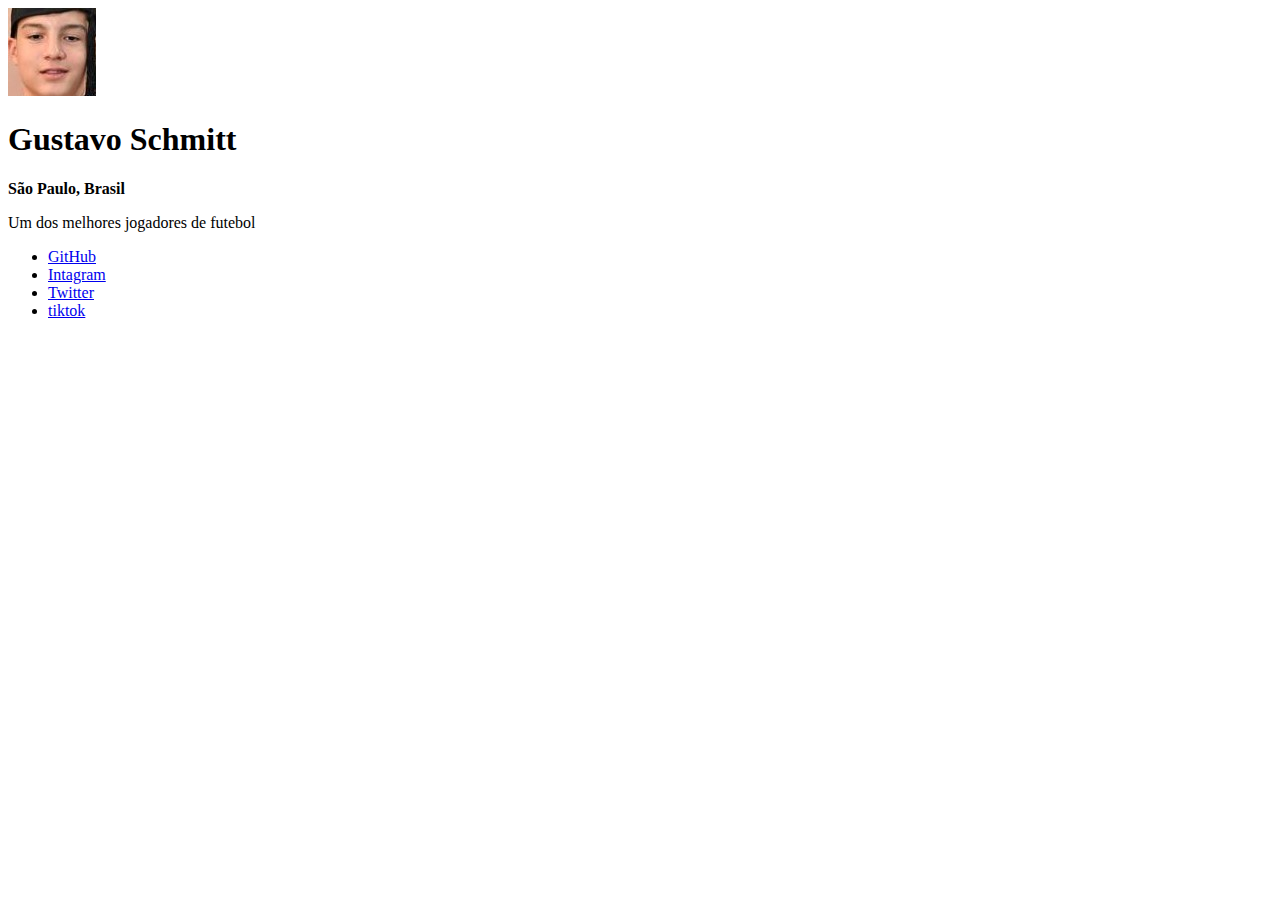
==== index.html @ e810b4e7 "início do projeto e estrutura do HTML" ====
<!DOCTYPE html>
<html lang="pt-br">
<head>
    <meta charset="UTF-8">
    <meta name="viewport" content="width=device-width, initial-scale=1.0">
    <title>'link-tree'</title>
</head>
<body>
    <div>
        <img src="Gustavo_Schmitt.jpg" alt="Gustavo Schmitt da Silva">

        <h1>Gustavo Schmitt</h1>

        <strong>São Paulo, Brasil</strong>

        <p>Um dos melhores jogadores de futebol</p>

        <ul>

            <li><a href="https://github.com/gugaschmitt">GitHub</a>
            </li>
            <li><a href="https://www.instagram.com/guga.schmitt/">Intagram</a>
            </li>
            <li><a href="https://x.com/sgschmitt">Twitter</a> 
            </li>
            <li><a href="https://www.tiktok.com/@.g.schmitt">tiktok</a>
            </li>

        </ul>
        
    </div>
</body>
</html>
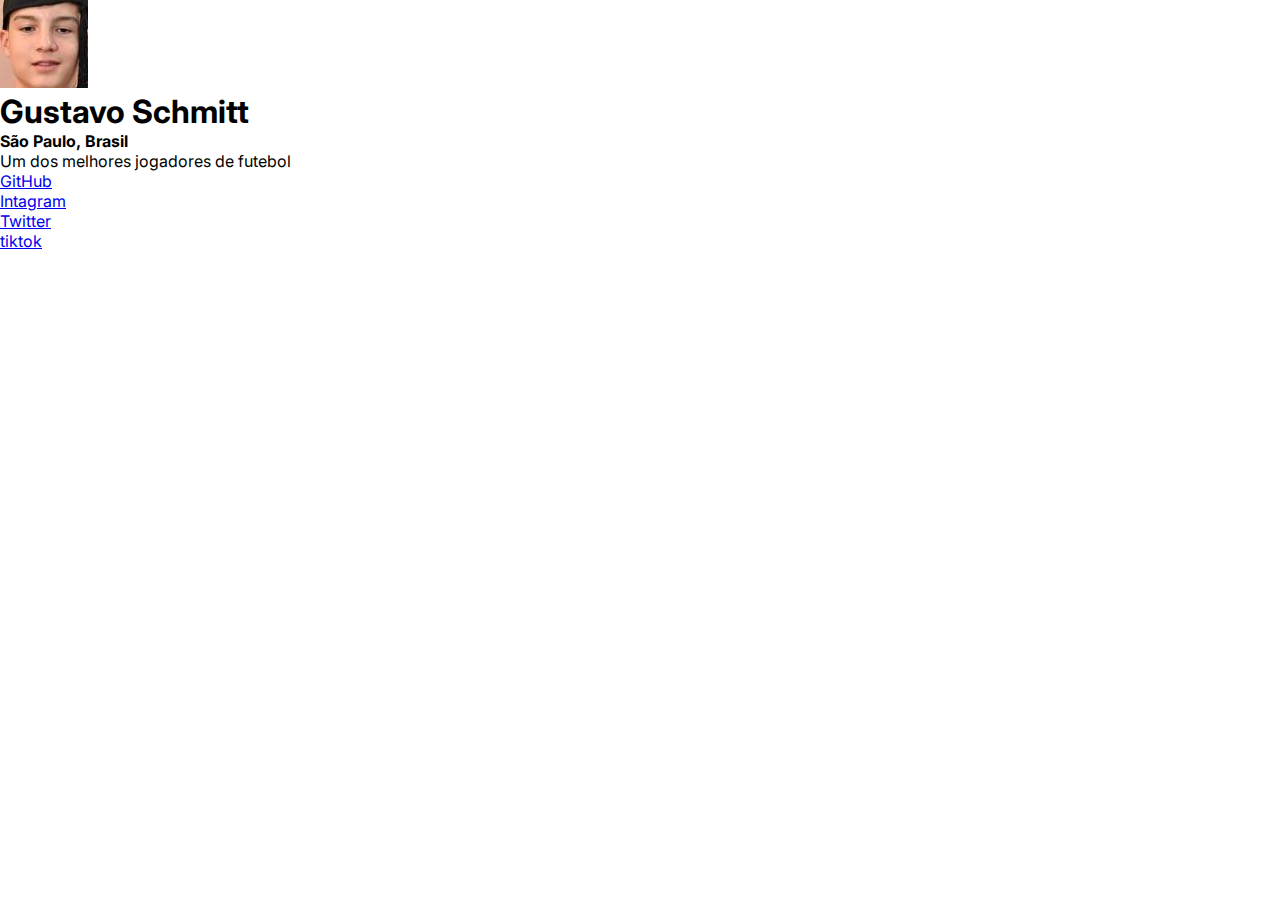
==== commit 4491b809: "primeiras estilizações com o CSS" ====
--- a/index.html
+++ b/index.html
@@ -3,7 +3,9 @@
 <head>
     <meta charset="UTF-8">
     <meta name="viewport" content="width=device-width, initial-scale=1.0">
+    <link rel="stylesheet" href="style.css">
     <title>'link-tree'</title>
+    <link rel="stylesheet" href="style.css">
 </head>
 <body>
     <div>
--- a/style.css
+++ b/style.css
@@ -0,0 +1,8 @@
+@import url('https://fonts.googleapis.com/css2?family=Inter:ital,opsz,wght@0,14..32,100..900;1,14..32,100..900&family=Kanit:ital,wght@0,100;0,200;0,300;0,400;0,500;0,600;0,700;0,800;0,900;1,100;1,200;1,300;1,400;1,500;1,600;1,700;1,800;1,900&display=swap');
+
+*{
+    margin: 0;
+    padding: 0;
+    box-sizing: border-box;
+    font-family: "inter", sans-serif;
+}--- a/style.css
+++ b/style.css
@@ -0,0 +1,8 @@
+@import url('https://fonts.googleapis.com/css2?family=Inter:ital,opsz,wght@0,14..32,100..900;1,14..32,100..900&family=Kanit:ital,wght@0,100;0,200;0,300;0,400;0,500;0,600;0,700;0,800;0,900;1,100;1,200;1,300;1,400;1,500;1,600;1,700;1,800;1,900&display=swap');
+
+*{
+    margin: 0;
+    padding: 0;
+    box-sizing: border-box;
+    font-family: "inter", sans-serif;
+}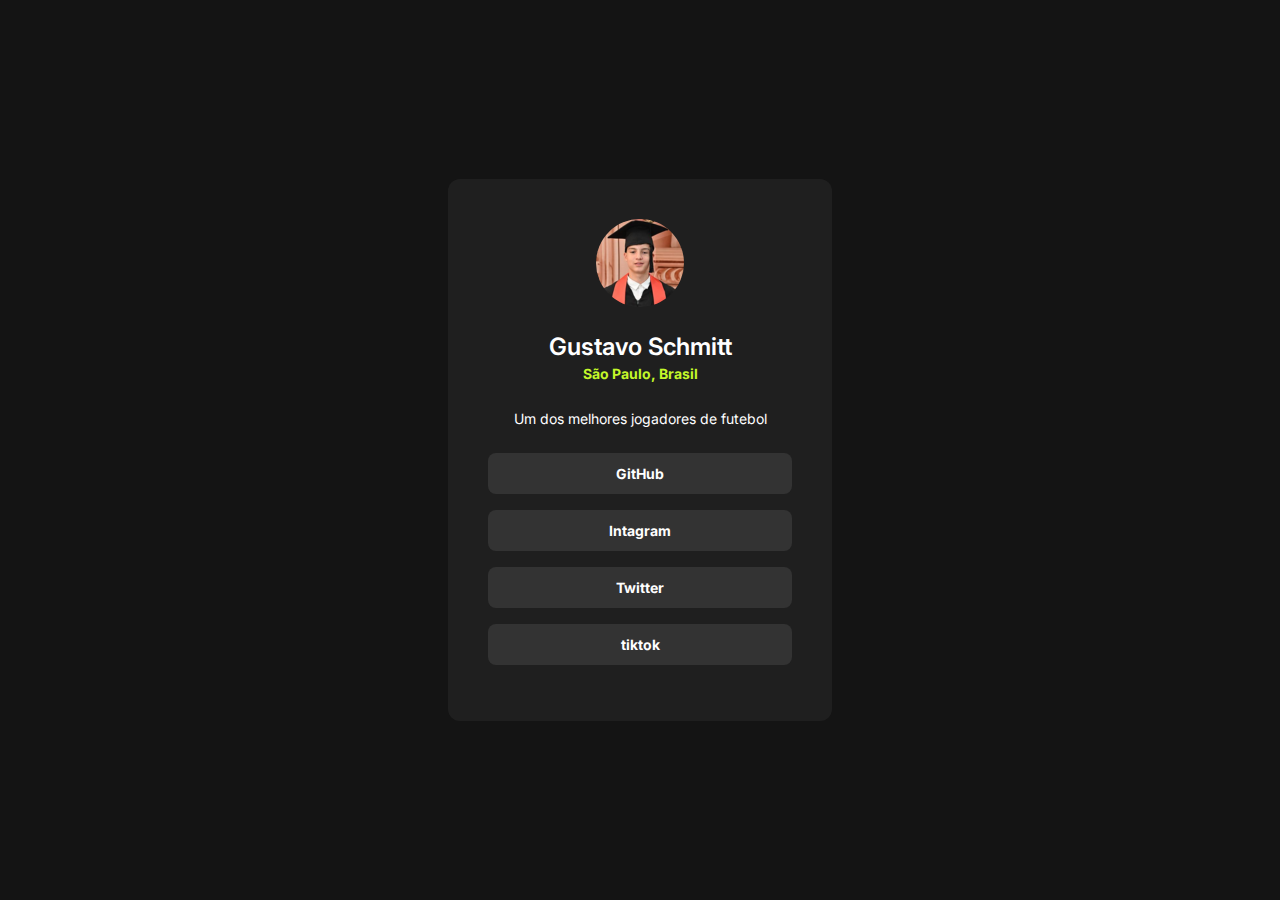
==== commit daf326bf: "troca de foto" ====
--- a/index.html
+++ b/index.html
@@ -9,7 +9,7 @@
 </head>
 <body>
     <div>
-        <img src="Gustavo_Schmitt.jpg" alt="Gustavo Schmitt da Silva">
+        <img src="Design sem nome.png" alt="Gustavo Schmitt da Silva">
 
         <h1>Gustavo Schmitt</h1>
 
--- a/style.css
+++ b/style.css
@@ -1,8 +1,81 @@
 @import url('https://fonts.googleapis.com/css2?family=Inter:ital,opsz,wght@0,14..32,100..900;1,14..32,100..900&family=Kanit:ital,wght@0,100;0,200;0,300;0,400;0,500;0,600;0,700;0,800;0,900;1,100;1,200;1,300;1,400;1,500;1,600;1,700;1,800;1,900&display=swap');
 
-*{
+* {
     margin: 0;
     padding: 0;
     box-sizing: border-box;
     font-family: "inter", sans-serif;
+}
+
+:root {
+    --black: #141414;
+    --dark-grey: #1F1F1F;
+    --grey: #333333;
+    --neon-greem: #C4F82A;
+    --white: #FFF;
+}
+
+body {
+    background-color: var(--black);
+    height: 100vh;
+    display: flex;
+    justify-content: center;
+    align-items: center;
+}
+
+div {
+    background-color: var(--dark-grey);
+    color: var(--white);
+    width: 384px;
+    padding: 40px;
+    border-radius: 12px;
+    text-align: center;
+}
+
+img {
+    border-radius: 50%;
+    margin-bottom: 24px;
+}
+
+h1 {
+    font-size: 24px;
+    font-weight: 600;
+    line-height: 100%;
+    margin-bottom: 4px;
+}
+
+strong {
+    font-size: 14px;
+    line-height: 150%;
+    color: var(--neon-greem);
+}
+
+p {
+    
+    margin-block: 24px;
+    font-size: 14px;
+    line-height: 150%;
+    
+}
+
+ul, li {
+    list-style: none;
+}
+
+a {
+display: block;
+background-color: var(--grey);
+margin-bottom: 16px ;
+color: var(--white);
+text-decoration: none;
+border-radius: 8px;
+padding: 12px;
+font-size: 14px;
+font-weight: 700;
+}
+
+a:hover{
+    background-color: var(--neon-greem);
+    color: var(--dark-grey) ;
+    transition: .4s;
 }--- a/style.css
+++ b/style.css
@@ -1,8 +1,81 @@
 @import url('https://fonts.googleapis.com/css2?family=Inter:ital,opsz,wght@0,14..32,100..900;1,14..32,100..900&family=Kanit:ital,wght@0,100;0,200;0,300;0,400;0,500;0,600;0,700;0,800;0,900;1,100;1,200;1,300;1,400;1,500;1,600;1,700;1,800;1,900&display=swap');
 
-*{
+* {
     margin: 0;
     padding: 0;
     box-sizing: border-box;
     font-family: "inter", sans-serif;
+}
+
+:root {
+    --black: #141414;
+    --dark-grey: #1F1F1F;
+    --grey: #333333;
+    --neon-greem: #C4F82A;
+    --white: #FFF;
+}
+
+body {
+    background-color: var(--black);
+    height: 100vh;
+    display: flex;
+    justify-content: center;
+    align-items: center;
+}
+
+div {
+    background-color: var(--dark-grey);
+    color: var(--white);
+    width: 384px;
+    padding: 40px;
+    border-radius: 12px;
+    text-align: center;
+}
+
+img {
+    border-radius: 50%;
+    margin-bottom: 24px;
+}
+
+h1 {
+    font-size: 24px;
+    font-weight: 600;
+    line-height: 100%;
+    margin-bottom: 4px;
+}
+
+strong {
+    font-size: 14px;
+    line-height: 150%;
+    color: var(--neon-greem);
+}
+
+p {
+    
+    margin-block: 24px;
+    font-size: 14px;
+    line-height: 150%;
+    
+}
+
+ul, li {
+    list-style: none;
+}
+
+a {
+display: block;
+background-color: var(--grey);
+margin-bottom: 16px ;
+color: var(--white);
+text-decoration: none;
+border-radius: 8px;
+padding: 12px;
+font-size: 14px;
+font-weight: 700;
+}
+
+a:hover{
+    background-color: var(--neon-greem);
+    color: var(--dark-grey) ;
+    transition: .4s;
 }